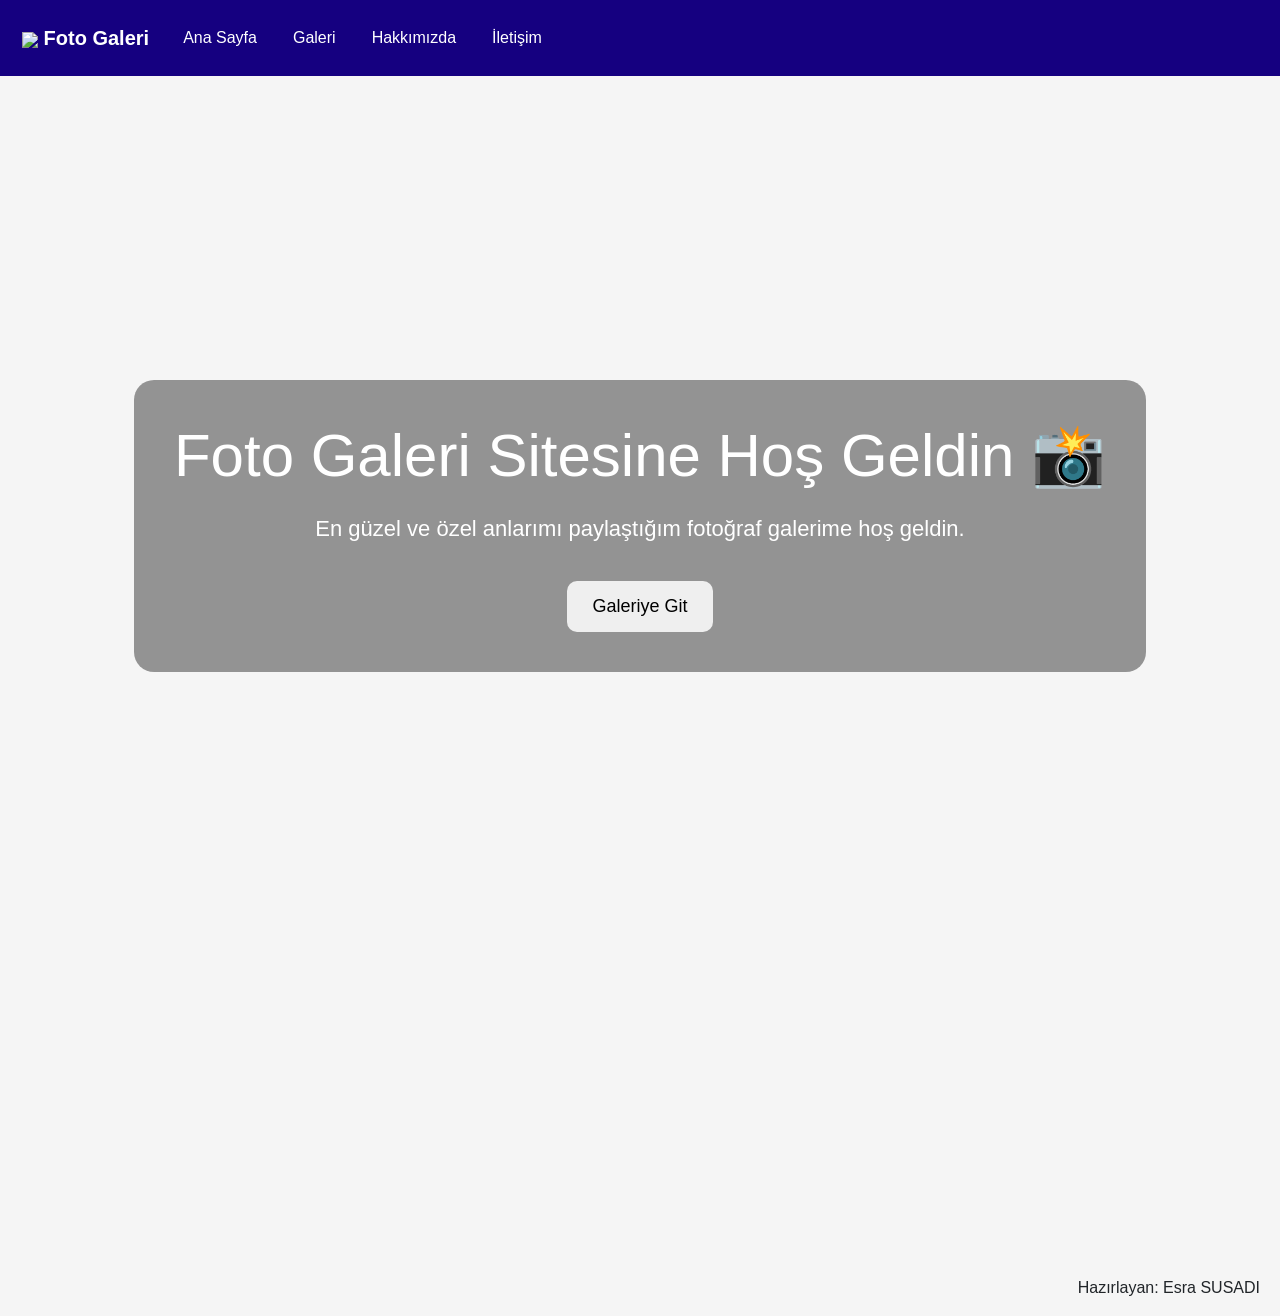
==== index.html @ 25dba584 "Add files via upload" ====
<!DOCTYPE html>
<html lang="tr">
<head>
    <meta charset="UTF-8">
    <title>Foto Galeri</title>
    <link href="https://cdn.jsdelivr.net/npm/bootstrap@5.3.3/dist/css/bootstrap.min.css" rel="stylesheet"> 
    <link rel="stylesheet" href="style.css">
</head>
<body>

<nav class="navbar navbar-expand-lg bg-body-tertiary">
  <div class="container-fluid">
    <a class="navbar-brand" href="index.html">
    <img src="images/logo.png" style="height:40px;"> Foto Galeri
</a>
    <button class="navbar-toggler" type="button" data-bs-toggle="collapse" data-bs-target="#navbarNav" aria-controls="navbarNav" aria-expanded="false" aria-label="Toggle navigation">
      <span class="navbar-toggler-icon"></span>
    </button>
    <div class="collapse navbar-collapse" id="navbarNav">
      <ul class="navbar-nav">
        <li class="nav-item">
          <a class="nav-link" href="index.html">Ana Sayfa</a>
        </li>
        <li class="nav-item">
          <a class="nav-link active" href="galeri.html">Galeri</a>
        </li>
        <li class="nav-item">
          <a class="nav-link" href="about.html">Hakkımızda</a>
        </li>
        <li class="nav-item">
          <a class="nav-link" href="contact.html">İletişim</a>
        </li>
      </ul>
    </div>
  </div>
</nav>
<div class="hero">
    <div class="overlay">

        <h1>Foto Galeri Sitesine Hoş Geldin 📸</h1>

        <p>
            En güzel ve özel anlarımı paylaştığım fotoğraf galerime hoş geldin.
        </p>

        <a href="galeri.html">
            <button>Galeriye Git</button>
        </a>

    </div>

</div>
<p style="text-align:right; margin-top:300px; margin-right:20px;">
Hazırlayan: Esra SUSADI
</p>
<script src="https://cdn.jsdelivr.net/npm/bootstrap@5.3.3/dist/js/bootstrap.bundle.min.js"></script>
</body>
</html>
---- style.css ----
body{
    background-color:#f5f5f5;
    font-family:Arial, sans-serif;

}
p{

    font-size: 16px;

}

.main{
     
     display:flex;
}
.left{
    width: 400px;
    background-color: #150080;
    color: white;
padding: 10px;
}

.center{
    width: 400px;
    padding: 10px;
}

.right{
    width: 400px;
    background-color: #150080;
    padding: 10px;
}
.logo {
    width: 80px;
    height: auto;
    object-fit: contain;
    vertical-align: middle;
}
header {
    display: flex;
    align-items: center;
    justify-content: center;
    gap: 10px;

    background-color: #800020;
    padding: 10px;
    text-align: center;
}

nav a {
    color: white;
    margin: 10px;
    text-decoration: none;
    font-weight: bold;
}

nav a:hover {
    color: gold;
}
.hero{
    background-image: url("images/anasayfa.jpg");
    height: 100vh;
    background-size: cover;
    background-position: center;

    display:flex;
    justify-content:center;
    align-items:center;

    text-align:center;
}

.overlay{
    background: rgba(0,0,0,0.4);
    padding:40px;
    border-radius:20px;
    color:white;
}

.overlay h1{
    font-size:60px;
}

.overlay p{
    font-size:22px;
    margin-top:20px;
}

.overlay button{
    margin-top:20px;
    padding:12px 25px;
    border:none;
    border-radius:10px;
    font-size:18px;
}
.left ul {
    list-style: disc;
    padding-left: 20px;
}

.left li {
    font-size: 20px;
    margin: 8px 0;
}
.left ul li a {
    color: black;
    text-decoration: none;
}
.left ul li a {
    display: block;
    padding: 8px;
    color: black;
    text-decoration: none;
    border-radius: 6px;
}

.left ul li a:hover {
    background: #eee;
}
.navbar {
    background-color: #150080 !important;
}

.navbar a {
    color: white !important;
}

.navbar a:hover {
    color: gold !important;
}
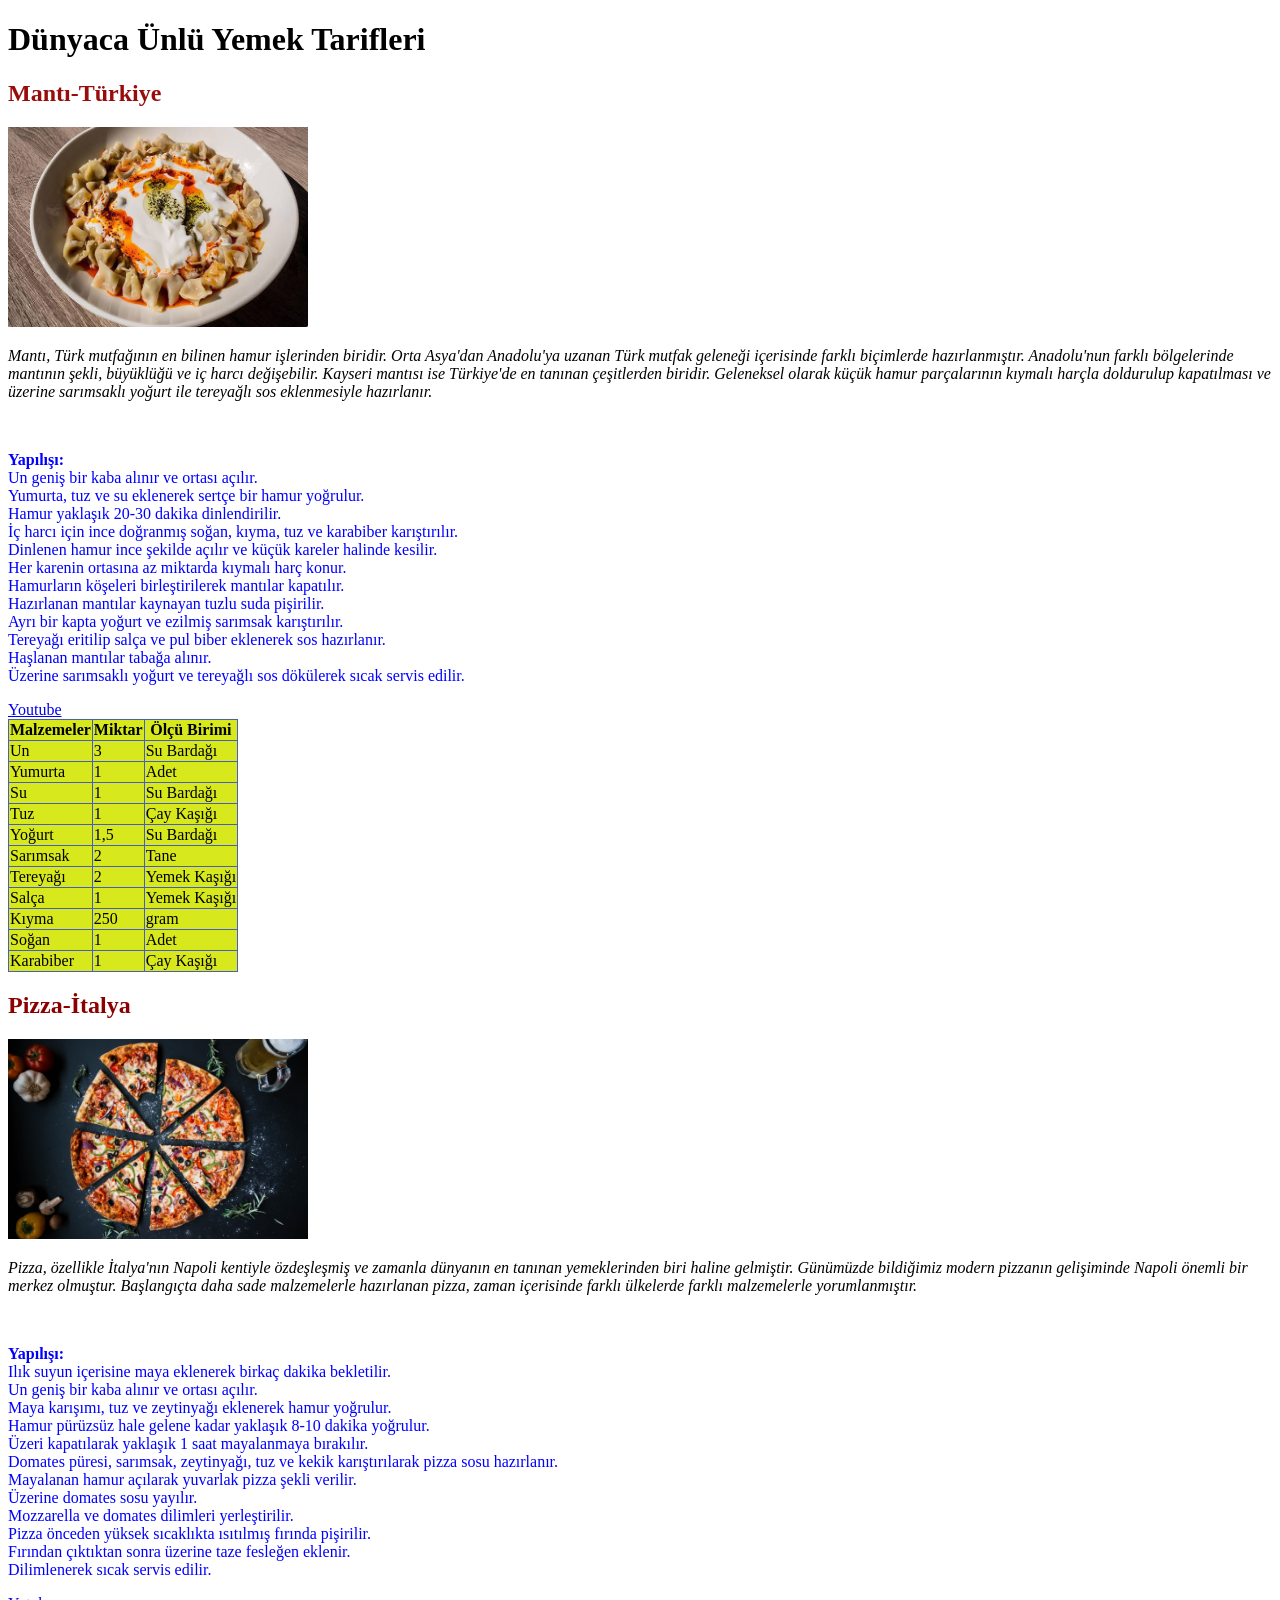
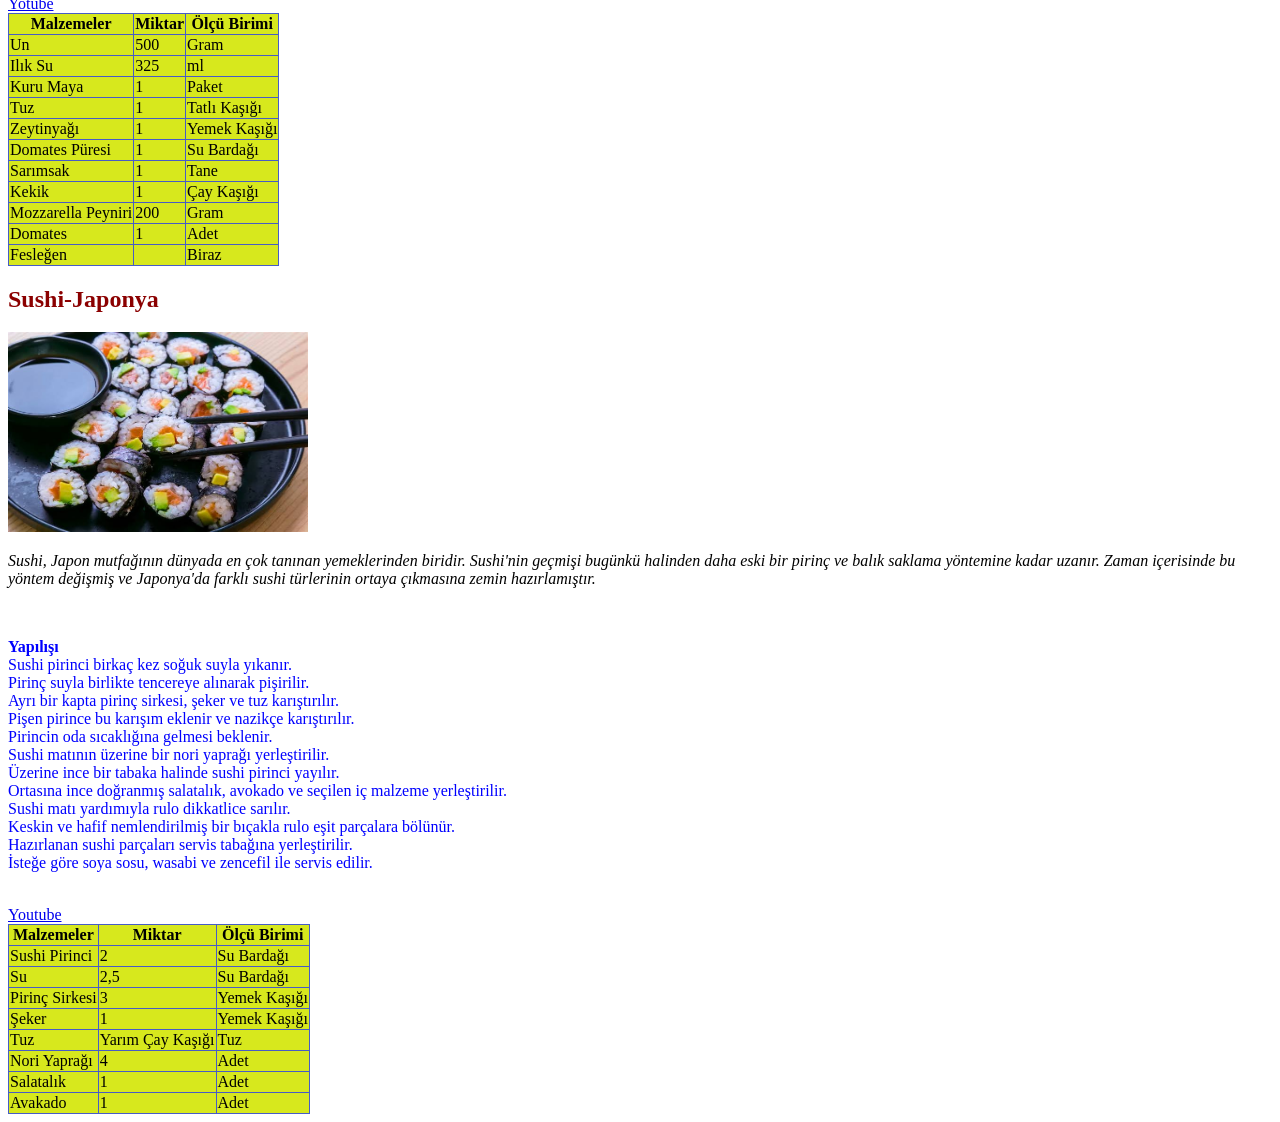
==== commit 6d1a1ee1: "Add files via upload" ====
--- a/index.html
+++ b/index.html
@@ -2,57 +2,297 @@
 <html lang="tr">
 <head>
     <meta charset="UTF-8">
-    <title>Foto Galeri</title>
-    <link href="https://cdn.jsdelivr.net/npm/bootstrap@5.3.3/dist/css/bootstrap.min.css" rel="stylesheet"> 
-    <link rel="stylesheet" href="style.css">
+    <meta name="viewport" content="width=device-width, initial-scale=1.0">
+    <title>Yemek Tarif Sayfası</title>
+    <style>
+table, th, td{
+border: 1px solid rgb(71, 92, 198);
+border-collapse: collapse;
+}
+
+table{
+    background-color: rgb(215, 232, 29);
+}
+    </style>
 </head>
+
 <body>
 
-<nav class="navbar navbar-expand-lg bg-body-tertiary">
-  <div class="container-fluid">
-    <a class="navbar-brand" href="index.html">
-    <img src="images/logo.png" style="height:40px;"> Foto Galeri
-</a>
-    <button class="navbar-toggler" type="button" data-bs-toggle="collapse" data-bs-target="#navbarNav" aria-controls="navbarNav" aria-expanded="false" aria-label="Toggle navigation">
-      <span class="navbar-toggler-icon"></span>
-    </button>
-    <div class="collapse navbar-collapse" id="navbarNav">
-      <ul class="navbar-nav">
-        <li class="nav-item">
-          <a class="nav-link" href="index.html">Ana Sayfa</a>
-        </li>
-        <li class="nav-item">
-          <a class="nav-link active" href="galeri.html">Galeri</a>
-        </li>
-        <li class="nav-item">
-          <a class="nav-link" href="about.html">Hakkımızda</a>
-        </li>
-        <li class="nav-item">
-          <a class="nav-link" href="contact.html">İletişim</a>
-        </li>
-      </ul>
-    </div>
-  </div>
-</nav>
-<div class="hero">
-    <div class="overlay">
-
-        <h1>Foto Galeri Sitesine Hoş Geldin 📸</h1>
-
-        <p>
-            En güzel ve özel anlarımı paylaştığım fotoğraf galerime hoş geldin.
-        </p>
-
-        <a href="galeri.html">
-            <button>Galeriye Git</button>
-        </a>
-
-    </div>
-
-</div>
-<p style="text-align:right; margin-top:300px; margin-right:20px;">
-Hazırlayan: Esra SUSADI
+<h1><b>Dünyaca Ünlü Yemek Tarifleri</b></h1>
+<h2 style="color: rgb(153, 12, 12);">Mantı-Türkiye</h2>
+<img src="images.jpg"width="300" height="200">
+<br>
+<p style="color: black;">
+<i>Mantı, Türk mutfağının en bilinen hamur işlerinden biridir. Orta Asya'dan Anadolu'ya uzanan Türk mutfak geleneği içerisinde farklı biçimlerde hazırlanmıştır. Anadolu'nun farklı bölgelerinde mantının şekli, büyüklüğü ve iç harcı değişebilir. Kayseri mantısı ise Türkiye'de en tanınan çeşitlerden biridir. Geleneksel olarak küçük hamur parçalarının kıymalı harçla doldurulup kapatılması ve üzerine sarımsaklı yoğurt ile tereyağlı sos eklenmesiyle hazırlanır.</i></p>
+<br>
+<p style="color: blue;"> <b>Yapılışı:</b> <br>Un geniş bir kaba alınır ve ortası açılır.<br>
+Yumurta, tuz ve su eklenerek sertçe bir hamur yoğrulur.<br>
+Hamur yaklaşık 20-30 dakika dinlendirilir.<br>
+İç harcı için ince doğranmış soğan, kıyma, tuz ve karabiber karıştırılır.<br>
+Dinlenen hamur ince şekilde açılır ve küçük kareler halinde kesilir.<br>
+Her karenin ortasına az miktarda kıymalı harç konur.<br>
+Hamurların köşeleri birleştirilerek mantılar kapatılır.<br>
+Hazırlanan mantılar kaynayan tuzlu suda pişirilir.<br>
+Ayrı bir kapta yoğurt ve ezilmiş sarımsak karıştırılır.<br>
+Tereyağı eritilip salça ve pul biber eklenerek sos hazırlanır.<br>
+Haşlanan mantılar tabağa alınır.<br>
+Üzerine sarımsaklı yoğurt ve tereyağlı sos dökülerek sıcak servis edilir.<br>
+
 </p>
-<script src="https://cdn.jsdelivr.net/npm/bootstrap@5.3.3/dist/js/bootstrap.bundle.min.js"></script>
+<a href="https://youtu.be/0G0NUrzjZc8">Youtube</a>
+<br>
+<table>
+<tr>
+<th><b>Malzemeler</b></th>
+<th><b>Miktar</b></th>
+<th><b>Ölçü Birimi</b></th>
+</tr>
+
+<tr>
+<td>Un</td>
+<td>3</td>
+<td>Su Bardağı</td>
+</tr>
+
+<tr>
+<td>Yumurta</td>
+<td>1</td>
+<td>Adet</td>
+</tr>
+
+<tr>
+<td>Su</td>
+<td>1</td>
+<td>Su Bardağı</td>
+</tr>
+
+<tr>
+<td>Tuz</td>
+<td>1</td>
+<td>Çay Kaşığı</td>
+</tr>
+
+<tr>
+<td>Yoğurt</td>
+<td>1,5</td>
+<td>Su Bardağı</td>
+</tr>
+
+<tr>
+<td>Sarımsak</td>
+<td>2</td>
+<td>Tane</td>
+</tr>
+
+<tr>
+<td>Tereyağı</td>
+<td>2</td>
+<td>Yemek Kaşığı</td>
+</tr>
+
+<tr>
+<td>Salça</td>
+<td>1</td>
+<td>Yemek Kaşığı</td>
+</tr>
+
+<tr>
+<td>Kıyma</td>
+<td>250</td>
+<td>gram</td>
+</tr>
+
+<tr>
+<td>Soğan</td>
+<td>1</td>
+<td>Adet</td>
+</tr>
+
+<tr>
+<td>Karabiber</td>
+<td>1</td>
+<td>Çay Kaşığı</td>
+</tr>
+
+</table>
+
+<h2 style="color: darkred;">Pizza-İtalya</h2>
+<img src="images.1jpg.jpg" width="300" height="200">
+<br>
+<p style="color: black;"><i>Pizza, özellikle İtalya'nın Napoli kentiyle özdeşleşmiş ve zamanla dünyanın en tanınan yemeklerinden biri haline gelmiştir. Günümüzde bildiğimiz modern pizzanın gelişiminde
+     Napoli önemli bir merkez olmuştur. Başlangıçta daha sade malzemelerle hazırlanan pizza, zaman içerisinde farklı ülkelerde farklı malzemelerle yorumlanmıştır.</i>
+</p>
+ <br>
+
+<p style="color: blue;"> <b>Yapılışı:</b><br>
+Ilık suyun içerisine maya eklenerek birkaç dakika bekletilir.<br>
+Un geniş bir kaba alınır ve ortası açılır.<br>
+Maya karışımı, tuz ve zeytinyağı eklenerek hamur yoğrulur.<br>
+Hamur pürüzsüz hale gelene kadar yaklaşık 8-10 dakika yoğrulur.<br>
+Üzeri kapatılarak yaklaşık 1 saat mayalanmaya bırakılır.<br>
+Domates püresi, sarımsak, zeytinyağı, tuz ve kekik karıştırılarak pizza sosu hazırlanır.<br>
+Mayalanan hamur açılarak yuvarlak pizza şekli verilir.<br>
+Üzerine domates sosu yayılır.<br>
+Mozzarella ve domates dilimleri yerleştirilir.<br>
+Pizza önceden yüksek sıcaklıkta ısıtılmış fırında pişirilir.<br>
+Fırından çıktıktan sonra üzerine taze fesleğen eklenir.<br>
+Dilimlenerek sıcak servis edilir.<br>
+</p>
+<a href="https://youtu.be/C_42wCPF4jw">Yotube</a>
+<br>
+
+<table>
+<tr>
+<th><b>Malzemeler</b></th>
+<th><b>Miktar</b></th>
+<th><b>Ölçü Birimi</b></th>
+</tr>
+
+<tr>
+<td>Un</td>
+<td>500</td>
+<td>Gram</td>
+</tr>
+
+<tr>
+<td>Ilık Su</td>
+<td>325</td>
+<td>ml</td>
+</tr>
+
+<tr>
+<td>Kuru Maya</td>
+<td>1</td>
+<td>Paket</td>
+</tr>
+
+<tr>
+<td>Tuz</td>
+<td>1</td>
+<td>Tatlı Kaşığı</td>
+</tr>
+
+<tr>
+<td>Zeytinyağı</td>
+<td>1</td>
+<td>Yemek Kaşığı</td>
+</tr>
+
+<tr>
+<td>Domates Püresi</td>
+<td>1</td>
+<td>Su Bardağı</td>
+</tr>
+
+<tr>
+<td>Sarımsak</td>
+<td>1</td>
+<td>Tane</td>
+</tr>
+
+<tr>
+<td>Kekik</td>
+<td>1</td>
+<td>Çay Kaşığı</td>
+</tr>
+
+<tr>
+<td>Mozzarella Peyniri</td>
+<td>200</td>
+<td>Gram</td>
+</tr>
+
+<tr>
+<td>Domates</td>
+<td>1</td>
+<td>Adet</td>
+</tr>
+
+<tr>
+<td>Fesleğen</td>
+<td></td>
+<td>Biraz</td>
+</tr>
+
+
+</table>
+
+<h2 style="color: darkred;">Sushi-Japonya</h2>
+<img src="images 2.jpg" width="300" height="200">
+<br>
+<p  style="color:black";><i>Sushi, Japon mutfağının dünyada en çok tanınan yemeklerinden biridir. Sushi'nin geçmişi bugünkü halinden daha eski bir pirinç ve balık saklama yöntemine kadar uzanır. Zaman içerisinde bu yöntem değişmiş ve Japonya'da farklı sushi türlerinin ortaya çıkmasına zemin hazırlamıştır.</i></p>
+<br>
+<p style="color: blue;"><b>Yapılışı</b><br>Sushi pirinci birkaç kez soğuk suyla yıkanır.<br>
+Pirinç suyla birlikte tencereye alınarak pişirilir.<br>
+Ayrı bir kapta pirinç sirkesi, şeker ve tuz karıştırılır.<br>
+Pişen pirince bu karışım eklenir ve nazikçe karıştırılır.<br>
+Pirincin oda sıcaklığına gelmesi beklenir.<br>
+Sushi matının üzerine bir nori yaprağı yerleştirilir.<br>
+Üzerine ince bir tabaka halinde sushi pirinci yayılır.<br>
+Ortasına ince doğranmış salatalık, avokado ve seçilen iç malzeme yerleştirilir.<br>
+Sushi matı yardımıyla rulo dikkatlice sarılır.<br>
+Keskin ve hafif nemlendirilmiş bir bıçakla rulo eşit parçalara bölünür.<br>
+Hazırlanan sushi parçaları servis tabağına yerleştirilir.<br>
+İsteğe göre soya sosu, wasabi ve zencefil ile servis edilir.</p>
+<br>
+<a href="https://youtu.be/uIgpY1DWhtA">Youtube</a>
+<br>
+<table>
+<tr>
+<th><b>Malzemeler</b></th>
+<th><b>Miktar</b></th>
+<th><b>Ölçü Birimi</b></th>
+</tr>
+
+<tr>
+<td>Sushi Pirinci</td>
+<td>2</td>
+<td>Su Bardağı</td>
+</tr>
+
+<tr>
+<td>Su</td>
+<td>2,5</td>
+<td>Su Bardağı</td>
+</tr>
+
+<tr>
+<td>Pirinç Sirkesi</td>
+<td>3</td>
+<td>Yemek Kaşığı</td>
+</tr>
+
+<tr>
+<td>Şeker</td>
+<td>1</td>
+<td>Yemek Kaşığı</td>
+</tr>
+
+<tr>
+<td>Tuz</td>
+<td>Yarım Çay Kaşığı</td>
+<td>Tuz</td>
+</tr>
+
+<tr>
+<td>Nori Yaprağı</td>
+<td>4</td>
+<td>Adet</td>
+</tr>
+
+<tr>
+<td>Salatalık</td>
+<td>1</td>
+<td>Adet</td>
+</tr>
+
+<tr>
+<td>Avakado</td>
+<td>1</td>
+<td>Adet</td>
+</tr>
+
+</table>
+    
 </body>
 </html>
